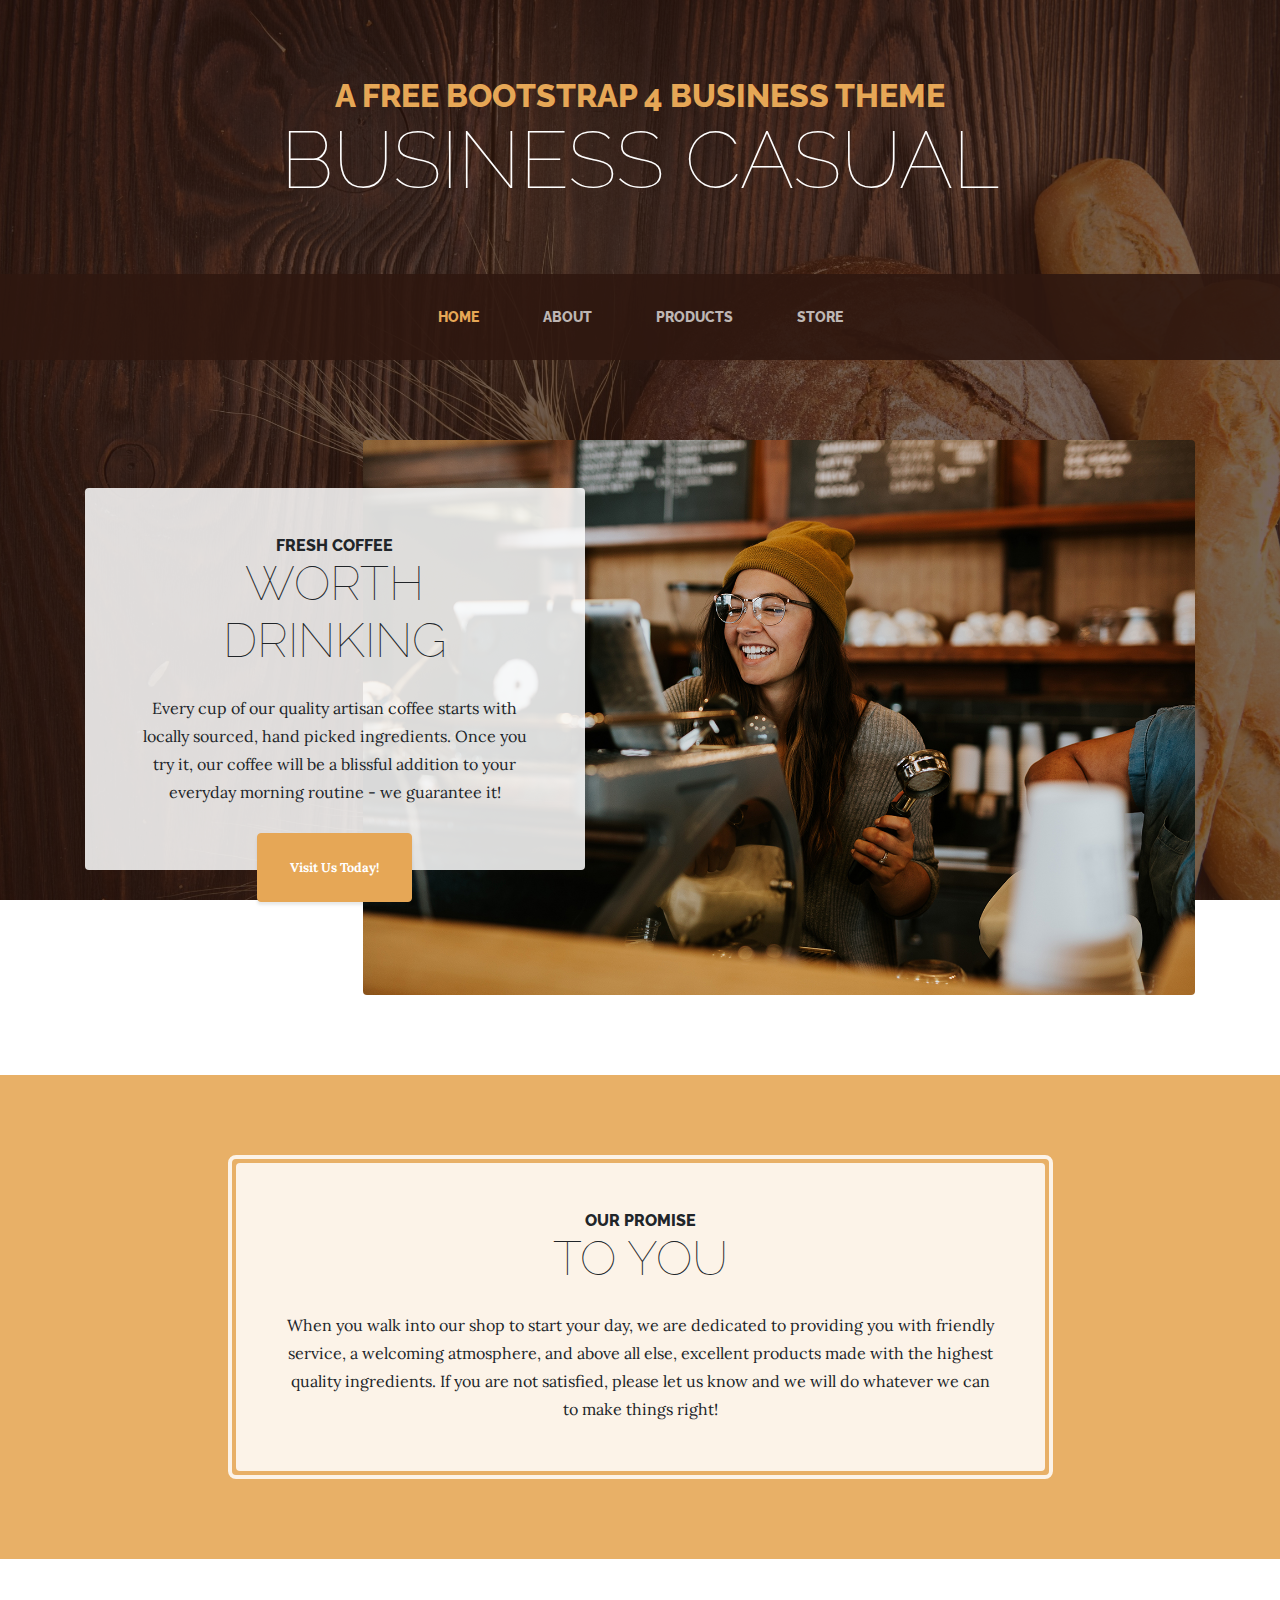
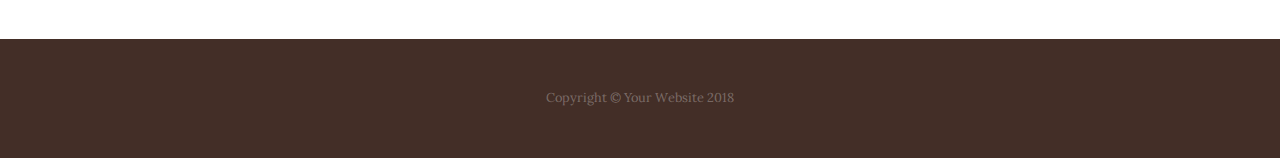
==== index.html @ f775b48e "first commit" ====
<!DOCTYPE html>
<html lang="en">

  <head>

    <meta charset="utf-8">
    <meta name="viewport" content="width=device-width, initial-scale=1, shrink-to-fit=no">
    <meta name="description" content="">
    <meta name="author" content="">

    <title>Business Casual - Start Bootstrap Theme</title>

    <!-- Bootstrap core CSS -->
    <link href="vendor/bootstrap/css/bootstrap.min.css" rel="stylesheet">

    <!-- Custom fonts for this template -->
    <link href="https://fonts.googleapis.com/css?family=Raleway:100,100i,200,200i,300,300i,400,400i,500,500i,600,600i,700,700i,800,800i,900,900i" rel="stylesheet">
    <link href="https://fonts.googleapis.com/css?family=Lora:400,400i,700,700i" rel="stylesheet">

    <!-- Custom styles for this template -->
    <link href="css/business-casual.min.css" rel="stylesheet">

  </head>

  <body>

    <h1 class="site-heading text-center text-white d-none d-lg-block">
      <span class="site-heading-upper text-primary mb-3">A Free Bootstrap 4 Business Theme</span>
      <span class="site-heading-lower">Business Casual</span>
    </h1>

    <!-- Navigation -->
    <nav class="navbar navbar-expand-lg navbar-dark py-lg-4" id="mainNav">
      <div class="container">
        <a class="navbar-brand text-uppercase text-expanded font-weight-bold d-lg-none" href="#">Start Bootstrap</a>
        <button class="navbar-toggler" type="button" data-toggle="collapse" data-target="#navbarResponsive" aria-controls="navbarResponsive" aria-expanded="false" aria-label="Toggle navigation">
          <span class="navbar-toggler-icon"></span>
        </button>
        <div class="collapse navbar-collapse" id="navbarResponsive">
          <ul class="navbar-nav mx-auto">
            <li class="nav-item active px-lg-4">
              <a class="nav-link text-uppercase text-expanded" href="index.html">Home
                <span class="sr-only">(current)</span>
              </a>
            </li>
            <li class="nav-item px-lg-4">
              <a class="nav-link text-uppercase text-expanded" href="about.html">About</a>
            </li>
            <li class="nav-item px-lg-4">
              <a class="nav-link text-uppercase text-expanded" href="products.html">Products</a>
            </li>
            <li class="nav-item px-lg-4">
              <a class="nav-link text-uppercase text-expanded" href="store.html">Store</a>
            </li>
          </ul>
        </div>
      </div>
    </nav>

    <section class="page-section clearfix">
      <div class="container">
        <div class="intro">
          <img class="intro-img img-fluid mb-3 mb-lg-0 rounded" src="img/intro.jpg" alt="">
          <div class="intro-text left-0 text-center bg-faded p-5 rounded">
            <h2 class="section-heading mb-4">
              <span class="section-heading-upper">Fresh Coffee</span>
              <span class="section-heading-lower">Worth Drinking</span>
            </h2>
            <p class="mb-3">Every cup of our quality artisan coffee starts with locally sourced, hand picked ingredients. Once you try it, our coffee will be a blissful addition to your everyday morning routine - we guarantee it!
            </p>
            <div class="intro-button mx-auto">
              <a class="btn btn-primary btn-xl" href="#">Visit Us Today!</a>
            </div>
          </div>
        </div>
      </div>
    </section>

    <section class="page-section cta">
      <div class="container">
        <div class="row">
          <div class="col-xl-9 mx-auto">
            <div class="cta-inner text-center rounded">
              <h2 class="section-heading mb-4">
                <span class="section-heading-upper">Our Promise</span>
                <span class="section-heading-lower">To You</span>
              </h2>
              <p class="mb-0">When you walk into our shop to start your day, we are dedicated to providing you with friendly service, a welcoming atmosphere, and above all else, excellent products made with the highest quality ingredients. If you are not satisfied, please let us know and we will do whatever we can to make things right!</p>
            </div>
          </div>
        </div>
      </div>
    </section>

    <footer class="footer text-faded text-center py-5">
      <div class="container">
        <p class="m-0 small">Copyright &copy; Your Website 2018</p>
      </div>
    </footer>

    <!-- Bootstrap core JavaScript -->
    <script src="vendor/jquery/jquery.min.js"></script>
    <script src="vendor/bootstrap/js/bootstrap.bundle.min.js"></script>

  </body>

</html>
---- css/business-casual.min.css ----
body{font-family:Lora;background:linear-gradient(rgba(47,23,15,.65),rgba(47,23,15,.65)),url(../img/bg.jpg);background-attachment:fixed;background-position:center;background-size:cover}h1,h2,h3,h4,h5,h6{font-family:Raleway}p{line-height:1.75}.text-faded{color:rgba(255,255,255,.3)}.site-heading{margin-top:5rem;margin-bottom:5rem;text-transform:uppercase;line-height:1;font-family:Raleway}.site-heading .site-heading-upper{display:block;font-size:2rem;font-weight:800}.site-heading .site-heading-lower{font-size:5rem;font-weight:100;line-height:4rem}.page-section{margin-top:5rem;margin-bottom:5rem}.section-heading{text-transform:uppercase}.section-heading .section-heading-upper{display:block;font-size:1rem;font-weight:800}.section-heading .section-heading-lower{display:block;font-size:3rem;font-weight:100}.bg-faded{background-color:rgba(255,255,255,.85)}#mainNav{background-color:rgba(47,23,15,.9);font-family:Raleway}#mainNav .navbar-brand{color:#e6a756}#mainNav .navbar-nav .nav-item .nav-link{color:rgba(255,255,255,.7);font-weight:800}#mainNav .navbar-nav .nav-item.active .nav-link{color:#e6a756}@media (min-width:992px){#mainNav .navbar-nav .nav-item .nav-link{font-size:.9rem}#mainNav .navbar-nav .nav-item .nav-link:hover{color:rgba(255,255,255,.4)}#mainNav .navbar-nav .nav-item.active .nav-link:hover{color:#e6a756}}.btn-xl{font-weight:700;font-size:.8rem;padding-top:1.5rem;padding-bottom:1.5rem;padding-left:2rem;padding-right:2rem}.intro{position:relative}@media (min-width:992px){.intro .intro-img{width:75%;float:right}.intro .intro-text{left:0;width:60%;margin-top:3rem;position:absolute}.intro .intro-text .intro-button{width:100%;left:0;position:absolute;bottom:-2rem}}@media (min-width:1200px){.intro .intro-text{width:45%}}.cta{padding-top:5rem;padding-bottom:5rem;background-color:rgba(230,167,86,.9)}.cta .cta-inner{position:relative;padding:3rem;margin:.5rem;background-color:rgba(255,255,255,.85)}.cta .cta-inner:before{border-radius:.5rem;content:'';position:absolute;top:-.5rem;bottom:-.5rem;left:-.5rem;right:-.5rem;border:.25rem solid rgba(255,255,255,.85)}@media (min-width:992px){.about-heading .about-heading-img{position:relative;z-index:0}.about-heading .about-heading-content{margin-top:-5rem;position:relative;z-index:1}}@media (min-width:992px){.product-item .product-item-title{position:relative;z-index:1;margin-bottom:-3rem}.product-item .product-item-img{position:relative;z-index:0;max-width:60vw}.product-item .product-item-description{position:relative;z-index:1;margin-top:-3rem;max-width:50vw}}.list-hours{font-size:.9rem}.list-hours .list-hours-item{border-bottom:1px solid rgba(230,167,86,.5);padding-bottom:.25rem;margin-bottom:1rem;font-style:italic}.list-hours .list-hours-item.today{font-weight:700;color:#e6a756}@media (min-width:992px){.list-hours{width:50%;font-size:1.1rem}}.address strong{font-size:1.2rem}.footer{background-color:rgba(47,23,15,.9)}.text-primary{color:#e6a756!important}.bg-primary{background-color:#e6a756!important}.btn{box-shadow:0 3px 3px 0 rgba(33,37,41,.1)}.btn-primary{background-color:#e6a756;border-color:#e6a756}.btn-primary:active,.btn-primary:focus,.btn-primary:hover{background-color:#df902a;border-color:#df902a}.font-weight-light{font-weight:100!important}
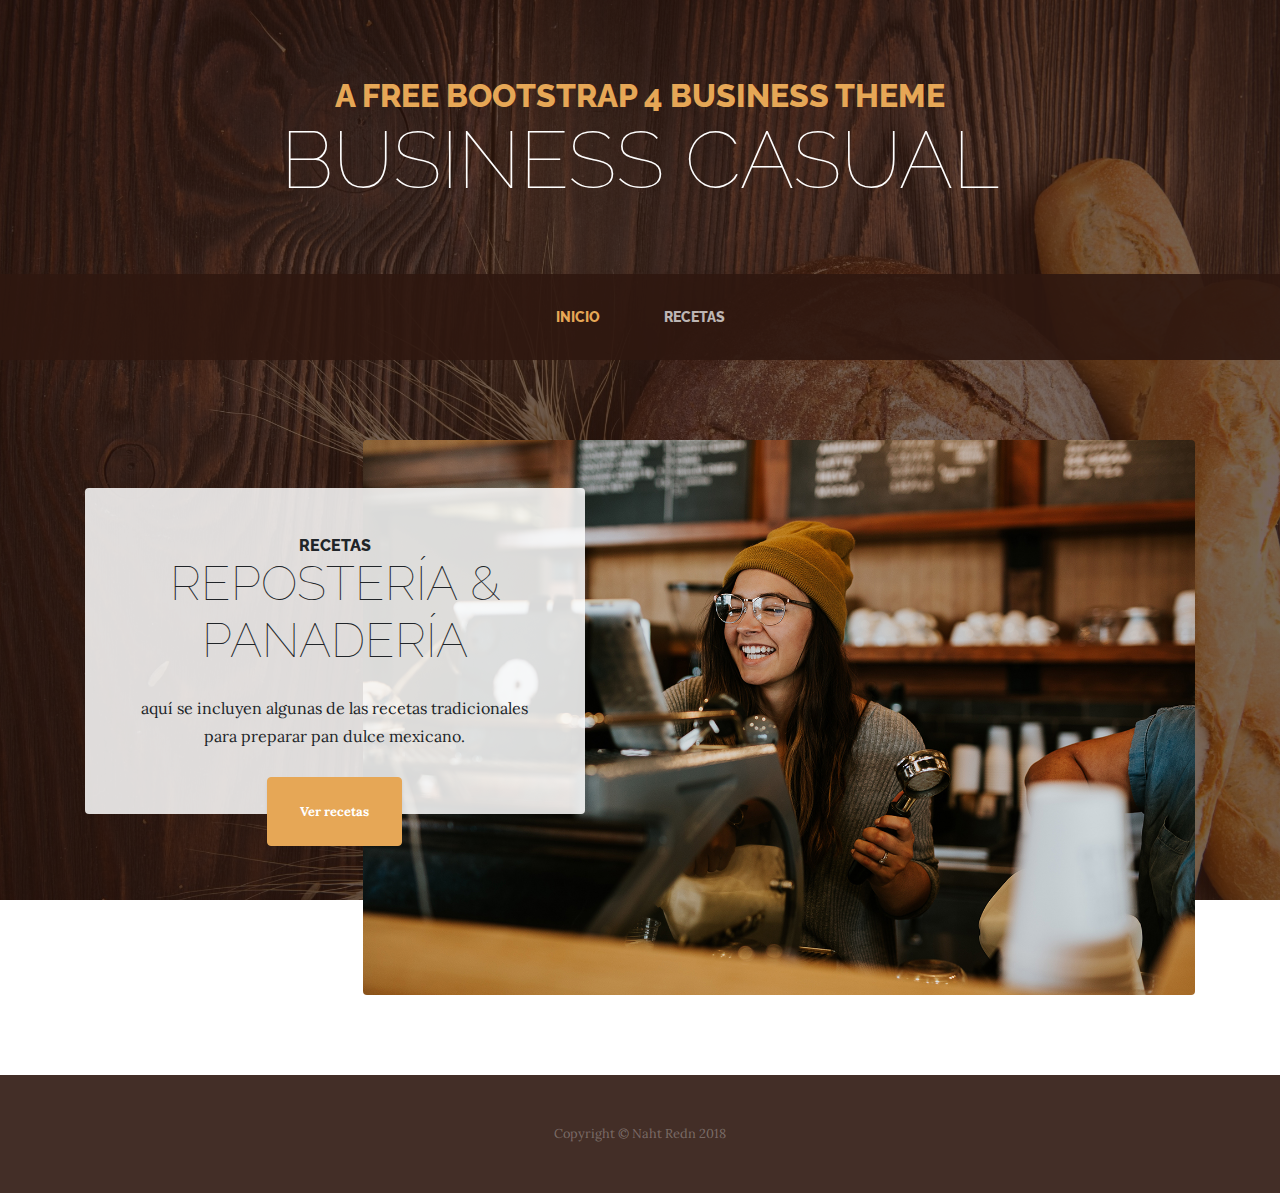
==== commit ec8cb6bd: "Update info and add pay de queso template" ====
--- a/index.html
+++ b/index.html
@@ -39,18 +39,18 @@
         <div class="collapse navbar-collapse" id="navbarResponsive">
           <ul class="navbar-nav mx-auto">
             <li class="nav-item active px-lg-4">
-              <a class="nav-link text-uppercase text-expanded" href="index.html">Home
+              <a class="nav-link text-uppercase text-expanded" href="index.html">Inicio
                 <span class="sr-only">(current)</span>
               </a>
             </li>
+            <!--<li class="nav-item px-lg-4">
+              <a class="nav-link text-uppercase text-expanded" href="pages/about.html">About</a>
+            </li>-->
+            <!--<li class="nav-item px-lg-4">
+              <a class="nav-link text-uppercase text-expanded" href="pages/products.html">Products</a>
+            </li>-->
             <li class="nav-item px-lg-4">
-              <a class="nav-link text-uppercase text-expanded" href="about.html">About</a>
-            </li>
-            <li class="nav-item px-lg-4">
-              <a class="nav-link text-uppercase text-expanded" href="products.html">Products</a>
-            </li>
-            <li class="nav-item px-lg-4">
-              <a class="nav-link text-uppercase text-expanded" href="store.html">Store</a>
+              <a class="nav-link text-uppercase text-expanded" href="pages/store.html">Recetas</a>
             </li>
           </ul>
         </div>
@@ -63,20 +63,20 @@
           <img class="intro-img img-fluid mb-3 mb-lg-0 rounded" src="img/intro.jpg" alt="">
           <div class="intro-text left-0 text-center bg-faded p-5 rounded">
             <h2 class="section-heading mb-4">
-              <span class="section-heading-upper">Fresh Coffee</span>
-              <span class="section-heading-lower">Worth Drinking</span>
+              <span class="section-heading-upper">Recetas</span>
+              <span class="section-heading-lower">Repostería & panadería</span>
             </h2>
-            <p class="mb-3">Every cup of our quality artisan coffee starts with locally sourced, hand picked ingredients. Once you try it, our coffee will be a blissful addition to your everyday morning routine - we guarantee it!
+            <p class="mb-3">aquí se incluyen algunas de las recetas tradicionales para preparar pan dulce mexicano.
             </p>
             <div class="intro-button mx-auto">
-              <a class="btn btn-primary btn-xl" href="#">Visit Us Today!</a>
+              <a class="btn btn-primary btn-xl" href="#">Ver recetas</a>
             </div>
           </div>
         </div>
       </div>
     </section>
 
-    <section class="page-section cta">
+    <!--<section class="page-section cta">
       <div class="container">
         <div class="row">
           <div class="col-xl-9 mx-auto">
@@ -90,11 +90,11 @@
           </div>
         </div>
       </div>
-    </section>
+    </section>-->
 
     <footer class="footer text-faded text-center py-5">
       <div class="container">
-        <p class="m-0 small">Copyright &copy; Your Website 2018</p>
+        <p class="m-0 small">Copyright &copy; Naht Redn 2018</p>
       </div>
     </footer>
 
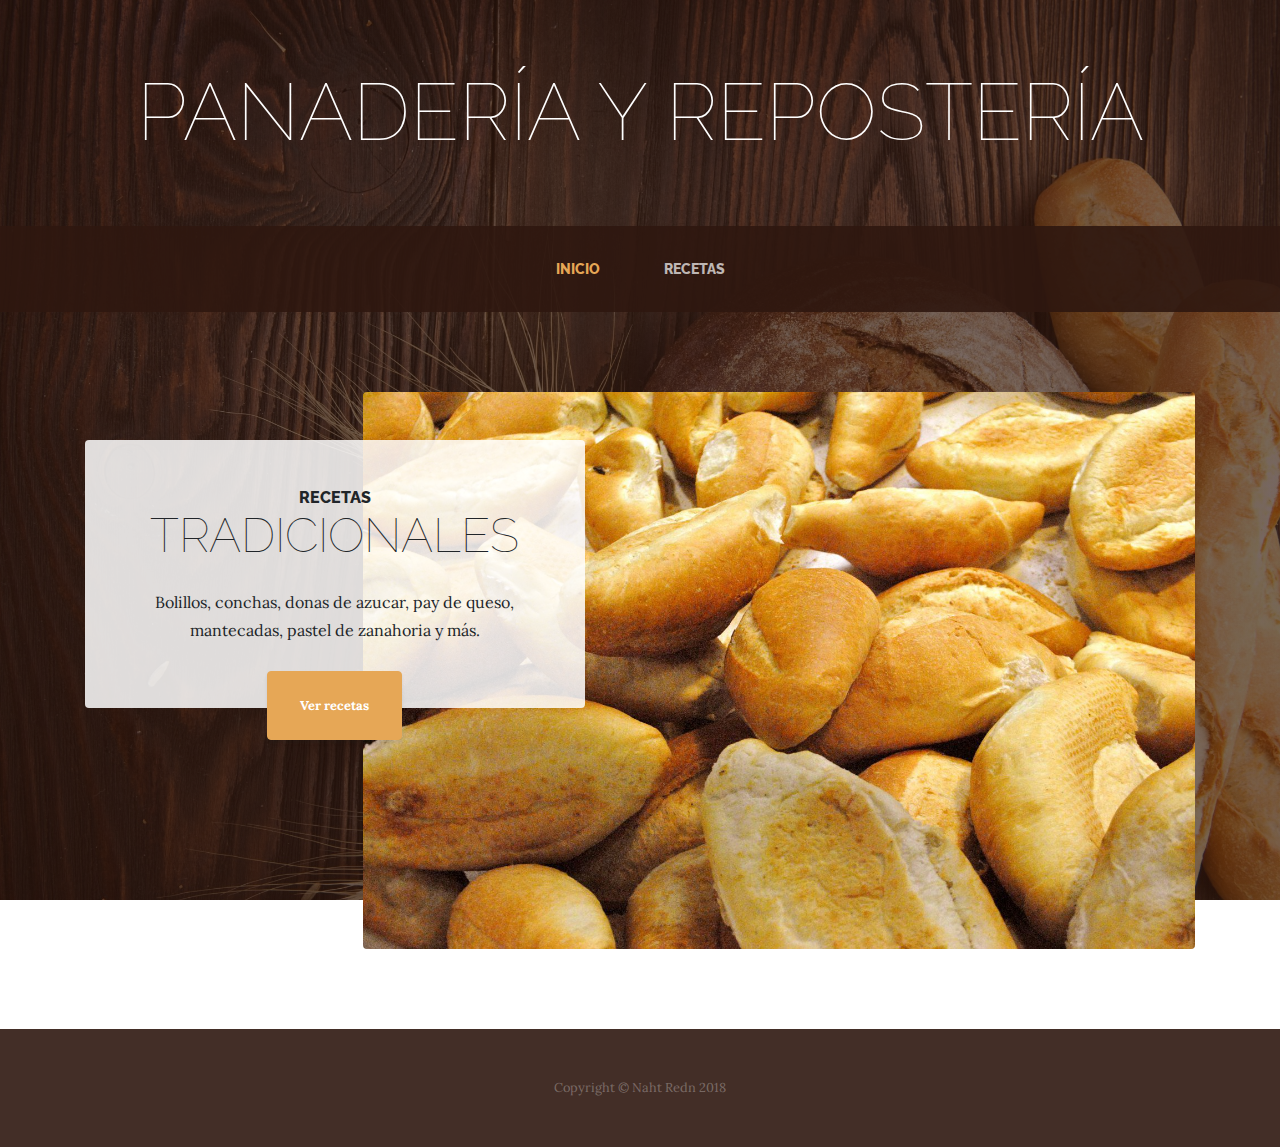
==== commit 93faa55f: "Test product" ====
--- a/index.html
+++ b/index.html
@@ -8,7 +8,7 @@
     <meta name="description" content="">
     <meta name="author" content="">
 
-    <title>Business Casual - Start Bootstrap Theme</title>
+    <title>Panadería y Repostería</title>
 
     <!-- Bootstrap core CSS -->
     <link href="vendor/bootstrap/css/bootstrap.min.css" rel="stylesheet">
@@ -25,17 +25,12 @@
   <body>
 
     <h1 class="site-heading text-center text-white d-none d-lg-block">
-      <span class="site-heading-upper text-primary mb-3">A Free Bootstrap 4 Business Theme</span>
-      <span class="site-heading-lower">Business Casual</span>
+      <span class="site-heading-lower">Panadería y Repostería</span>
     </h1>
 
     <!-- Navigation -->
     <nav class="navbar navbar-expand-lg navbar-dark py-lg-4" id="mainNav">
       <div class="container">
-        <a class="navbar-brand text-uppercase text-expanded font-weight-bold d-lg-none" href="#">Start Bootstrap</a>
-        <button class="navbar-toggler" type="button" data-toggle="collapse" data-target="#navbarResponsive" aria-controls="navbarResponsive" aria-expanded="false" aria-label="Toggle navigation">
-          <span class="navbar-toggler-icon"></span>
-        </button>
         <div class="collapse navbar-collapse" id="navbarResponsive">
           <ul class="navbar-nav mx-auto">
             <li class="nav-item active px-lg-4">
@@ -43,12 +38,6 @@
                 <span class="sr-only">(current)</span>
               </a>
             </li>
-            <!--<li class="nav-item px-lg-4">
-              <a class="nav-link text-uppercase text-expanded" href="pages/about.html">About</a>
-            </li>-->
-            <!--<li class="nav-item px-lg-4">
-              <a class="nav-link text-uppercase text-expanded" href="pages/products.html">Products</a>
-            </li>-->
             <li class="nav-item px-lg-4">
               <a class="nav-link text-uppercase text-expanded" href="pages/store.html">Recetas</a>
             </li>
@@ -64,9 +53,9 @@
           <div class="intro-text left-0 text-center bg-faded p-5 rounded">
             <h2 class="section-heading mb-4">
               <span class="section-heading-upper">Recetas</span>
-              <span class="section-heading-lower">Repostería & panadería</span>
+              <span class="section-heading-lower">Tradicionales</span>
             </h2>
-            <p class="mb-3">aquí se incluyen algunas de las recetas tradicionales para preparar pan dulce mexicano.
+            <p class="mb-3">Bolillos, conchas, donas de azucar, pay de queso, mantecadas, pastel de zanahoria y más.
             </p>
             <div class="intro-button mx-auto">
               <a class="btn btn-primary btn-xl" href="#">Ver recetas</a>
@@ -75,22 +64,6 @@
         </div>
       </div>
     </section>
-
-    <!--<section class="page-section cta">
-      <div class="container">
-        <div class="row">
-          <div class="col-xl-9 mx-auto">
-            <div class="cta-inner text-center rounded">
-              <h2 class="section-heading mb-4">
-                <span class="section-heading-upper">Our Promise</span>
-                <span class="section-heading-lower">To You</span>
-              </h2>
-              <p class="mb-0">When you walk into our shop to start your day, we are dedicated to providing you with friendly service, a welcoming atmosphere, and above all else, excellent products made with the highest quality ingredients. If you are not satisfied, please let us know and we will do whatever we can to make things right!</p>
-            </div>
-          </div>
-        </div>
-      </div>
-    </section>-->
 
     <footer class="footer text-faded text-center py-5">
       <div class="container">
